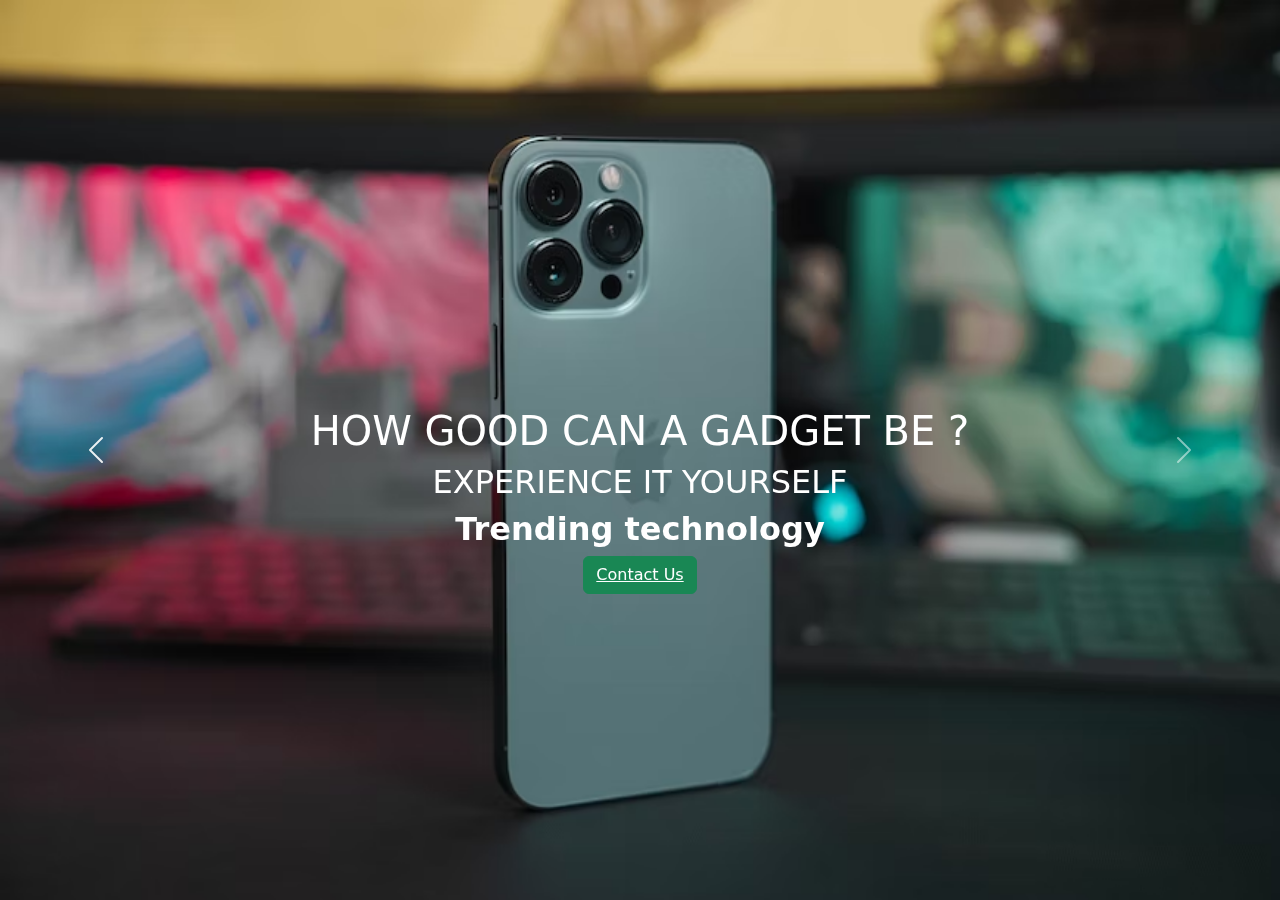
==== index copy.html @ 3f9572e4 "vortGadgetsClone" ====
<!DOCTYPE html>
<html lang="en">
<head>
    <meta charset="UTF-8">
    <meta name="viewport" content="width=device-width, initial-scale=1.0">
    <title>VortGadgets</title>
     <link rel="stylesheet" href="css/bootstrap.css">
     <style>
        .carousel-item{
          height: 100vh;
          min-height: 300px;
        }
        .carousel-item img{
          height: 100%;
        }
        .carousel-caption{
          bottom: 30%;
        }
     </style>
<body>
  <!-- <div class="w-100" id="carouselContainer"> -->
    <div id="carouselExample" class="carousel slide">
      <div class="carousel-inner">
        <div class="carousel-item active">
          <img src="./img/slide-1.avif" class="d-block w-100" alt="...">
          <div id="" class=" carousel-caption text-white text-center">
            <h1>HOW GOOD CAN A GADGET BE ?</h1>
            <h2>EXPERIENCE IT YOURSELF</h2>
            <h2 class="fw-bold"> Trending technology</h2>
            <p>
              <button class="btn btn-success ">
                <a href="#" class="text-white">Contact Us</a>
              </button>
            </p>
          </div>
        </div>
        <div class="carousel-item">
          <img src="./img/slide-2.avif" class="d-block w-100" alt="...">
        </div>
        <div class="carousel-item">
          <img src="./img/slide-3.avif" class="d-block w-100" alt="...">
        </div>
        <div class="carousel-item">
          <img src="./img/slide-4.avif" class="d-block w-100" alt="...">
        </div>
        <div class="carousel-item">
          <img src="./img/slide-5.jpg" class="d-block w-100" alt="...">
        </div>
        <div class="carousel-item">
          <img src="./img/slide-6.avif" class="d-block w-100" alt="...">
        </div>
      </div>
      <button class="carousel-control-prev" type="button" data-bs-target="#carouselExample" data-bs-slide="prev">
        <span class="carousel-control-prev-icon" aria-hidden="true"></span>
        <span class="visually-hidden">Previous</span>
      </button>
      <button class="carousel-control-next" type="button" data-bs-target="#carouselExample" data-bs-slide="next">
        <span class="carousel-control-next-icon" aria-hidden="true"></span>
        <span class="visually-hidden">Next</span>
      </button>
    </div>
  <!-- </div> -->
  
      <script src="./js/bootstrap.js"></script>
</body>
</html>
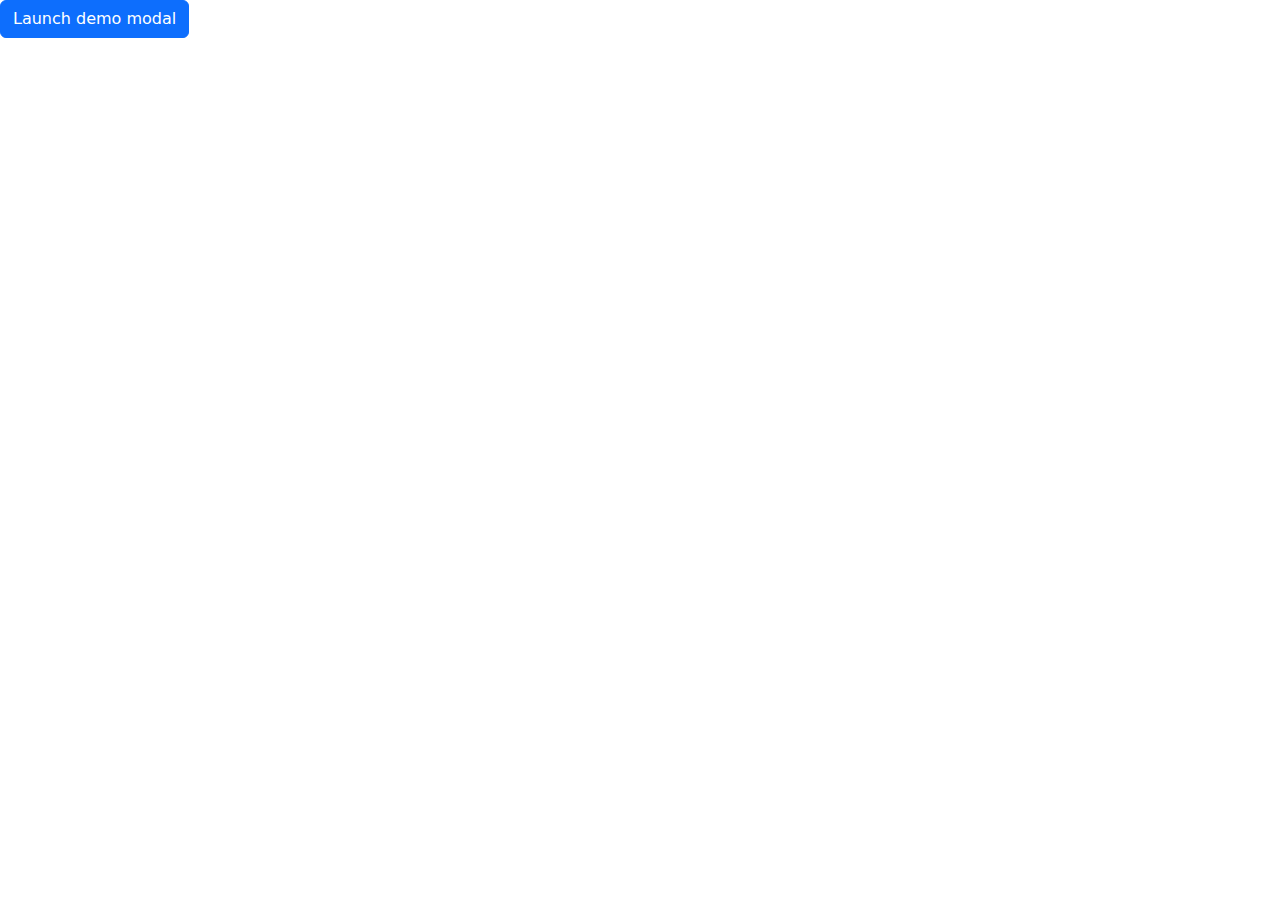
==== commit 402317e0: "vortGadgetsClone" ====
--- a/index copy.html
+++ b/index copy.html
@@ -5,62 +5,30 @@
     <meta name="viewport" content="width=device-width, initial-scale=1.0">
     <title>VortGadgets</title>
      <link rel="stylesheet" href="css/bootstrap.css">
-     <style>
-        .carousel-item{
-          height: 100vh;
-          min-height: 300px;
-        }
-        .carousel-item img{
-          height: 100%;
-        }
-        .carousel-caption{
-          bottom: 30%;
-        }
-     </style>
 <body>
-  <!-- <div class="w-100" id="carouselContainer"> -->
-    <div id="carouselExample" class="carousel slide">
-      <div class="carousel-inner">
-        <div class="carousel-item active">
-          <img src="./img/slide-1.avif" class="d-block w-100" alt="...">
-          <div id="" class=" carousel-caption text-white text-center">
-            <h1>HOW GOOD CAN A GADGET BE ?</h1>
-            <h2>EXPERIENCE IT YOURSELF</h2>
-            <h2 class="fw-bold"> Trending technology</h2>
-            <p>
-              <button class="btn btn-success ">
-                <a href="#" class="text-white">Contact Us</a>
-              </button>
-            </p>
-          </div>
-        </div>
-        <div class="carousel-item">
-          <img src="./img/slide-2.avif" class="d-block w-100" alt="...">
-        </div>
-        <div class="carousel-item">
-          <img src="./img/slide-3.avif" class="d-block w-100" alt="...">
-        </div>
-        <div class="carousel-item">
-          <img src="./img/slide-4.avif" class="d-block w-100" alt="...">
-        </div>
-        <div class="carousel-item">
-          <img src="./img/slide-5.jpg" class="d-block w-100" alt="...">
-        </div>
-        <div class="carousel-item">
-          <img src="./img/slide-6.avif" class="d-block w-100" alt="...">
-        </div>
+    <!-- Button trigger modal -->
+<button type="button" class="btn btn-primary" data-bs-toggle="modal" data-bs-target="#exampleModal">
+  Launch demo modal
+</button>
+
+<!-- Modal -->
+<div class="modal fade" id="exampleModal" tabindex="-1" aria-labelledby="exampleModalLabel" aria-hidden="true">
+  <div class="modal-dialog">
+    <div class="modal-content">
+      <div class="modal-header">
+        <h1 class="modal-title fs-5" id="exampleModalLabel">Modal title</h1>
+        <button type="button" class="btn-close" data-bs-dismiss="modal" aria-label="Close"></button>
       </div>
-      <button class="carousel-control-prev" type="button" data-bs-target="#carouselExample" data-bs-slide="prev">
-        <span class="carousel-control-prev-icon" aria-hidden="true"></span>
-        <span class="visually-hidden">Previous</span>
-      </button>
-      <button class="carousel-control-next" type="button" data-bs-target="#carouselExample" data-bs-slide="next">
-        <span class="carousel-control-next-icon" aria-hidden="true"></span>
-        <span class="visually-hidden">Next</span>
-      </button>
+      <div class="modal-body">
+        ...
+      </div>
+      <div class="modal-footer">
+        <button type="button" class="btn btn-secondary" data-bs-dismiss="modal">Close</button>
+      </div>
     </div>
-  <!-- </div> -->
-  
+  </div>
+</div>
+
       <script src="./js/bootstrap.js"></script>
 </body>
 </html>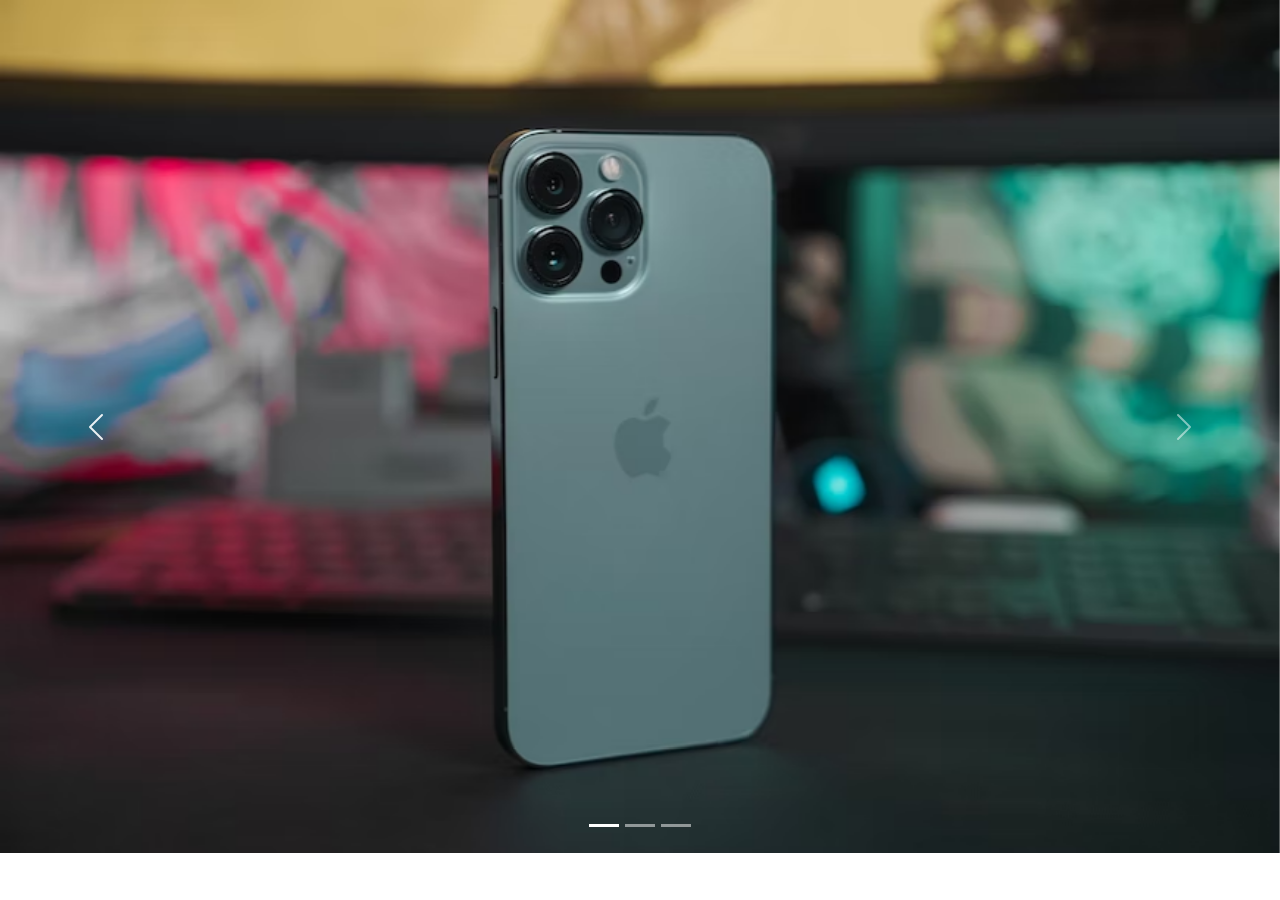
==== commit 7e828d33: "gallery update" ====
--- a/index copy.html
+++ b/index copy.html
@@ -6,29 +6,32 @@
     <title>VortGadgets</title>
      <link rel="stylesheet" href="css/bootstrap.css">
 <body>
-    <!-- Button trigger modal -->
-<button type="button" class="btn btn-primary" data-bs-toggle="modal" data-bs-target="#exampleModal">
-  Launch demo modal
-</button>
-
-<!-- Modal -->
-<div class="modal fade" id="exampleModal" tabindex="-1" aria-labelledby="exampleModalLabel" aria-hidden="true">
-  <div class="modal-dialog">
-    <div class="modal-content">
-      <div class="modal-header">
-        <h1 class="modal-title fs-5" id="exampleModalLabel">Modal title</h1>
-        <button type="button" class="btn-close" data-bs-dismiss="modal" aria-label="Close"></button>
+  <div id="carouselExampleIndicators" class="carousel slide">
+    <div class="carousel-indicators">
+      <button type="button" data-bs-target="#carouselExampleIndicators" data-bs-slide-to="0" class="active" aria-current="true" aria-label="Slide 1"></button>
+      <button type="button" data-bs-target="#carouselExampleIndicators" data-bs-slide-to="1" aria-label="Slide 2"></button>
+      <button type="button" data-bs-target="#carouselExampleIndicators" data-bs-slide-to="2" aria-label="Slide 3"></button>
+    </div>
+    <div class="carousel-inner">
+      <div class="carousel-item active">
+        <img src="./img/slide-1.avif" class="d-block w-100" alt="...">
       </div>
-      <div class="modal-body">
-        ...
+      <div class="carousel-item">
+        <img src="./img/slide-2.avif" class="d-block w-100" alt="...">
       </div>
-      <div class="modal-footer">
-        <button type="button" class="btn btn-secondary" data-bs-dismiss="modal">Close</button>
+      <div class="carousel-item">
+        <img src="./img/slide-3.avif" class="d-block w-100" alt="...">
       </div>
     </div>
+    <button class="carousel-control-prev" type="button" data-bs-target="#carouselExampleIndicators" data-bs-slide="prev">
+      <span class="carousel-control-prev-icon" aria-hidden="true"></span>
+      <span class="visually-hidden">Previous</span>
+    </button>
+    <button class="carousel-control-next" type="button" data-bs-target="#carouselExampleIndicators" data-bs-slide="next">
+      <span class="carousel-control-next-icon" aria-hidden="true"></span>
+      <span class="visually-hidden">Next</span>
+    </button>
   </div>
-</div>
-
       <script src="./js/bootstrap.js"></script>
 </body>
 </html>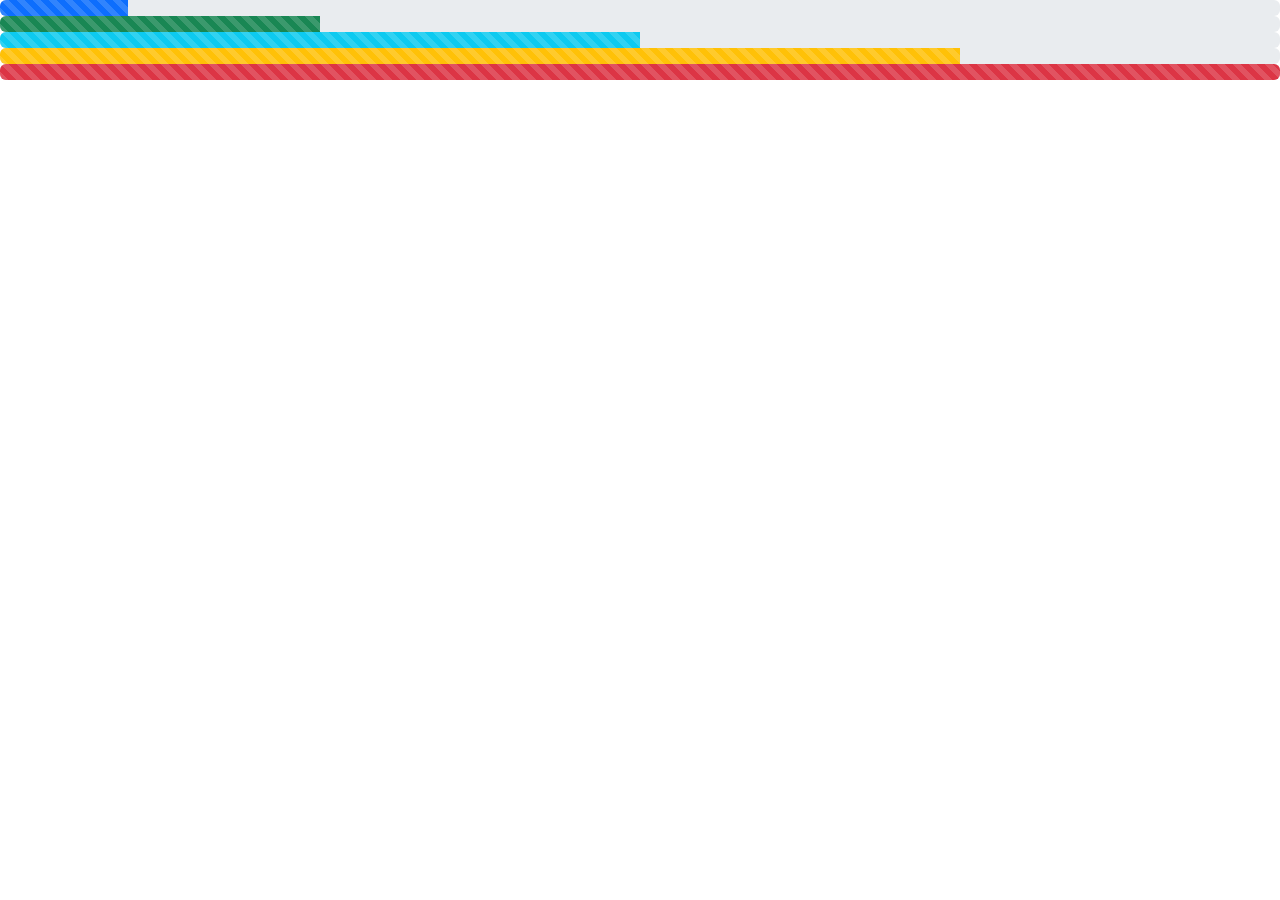
==== commit f430c47c: "footer clone start" ====
--- a/index copy.html
+++ b/index copy.html
@@ -6,32 +6,21 @@
     <title>VortGadgets</title>
      <link rel="stylesheet" href="css/bootstrap.css">
 <body>
-  <div id="carouselExampleIndicators" class="carousel slide">
-    <div class="carousel-indicators">
-      <button type="button" data-bs-target="#carouselExampleIndicators" data-bs-slide-to="0" class="active" aria-current="true" aria-label="Slide 1"></button>
-      <button type="button" data-bs-target="#carouselExampleIndicators" data-bs-slide-to="1" aria-label="Slide 2"></button>
-      <button type="button" data-bs-target="#carouselExampleIndicators" data-bs-slide-to="2" aria-label="Slide 3"></button>
-    </div>
-    <div class="carousel-inner">
-      <div class="carousel-item active">
-        <img src="./img/slide-1.avif" class="d-block w-100" alt="...">
-      </div>
-      <div class="carousel-item">
-        <img src="./img/slide-2.avif" class="d-block w-100" alt="...">
-      </div>
-      <div class="carousel-item">
-        <img src="./img/slide-3.avif" class="d-block w-100" alt="...">
-      </div>
-    </div>
-    <button class="carousel-control-prev" type="button" data-bs-target="#carouselExampleIndicators" data-bs-slide="prev">
-      <span class="carousel-control-prev-icon" aria-hidden="true"></span>
-      <span class="visually-hidden">Previous</span>
-    </button>
-    <button class="carousel-control-next" type="button" data-bs-target="#carouselExampleIndicators" data-bs-slide="next">
-      <span class="carousel-control-next-icon" aria-hidden="true"></span>
-      <span class="visually-hidden">Next</span>
-    </button>
+  <div class="progress" role="progressbar" aria-label="Default striped example" aria-valuenow="10" aria-valuemin="0" aria-valuemax="100">
+    <div class="progress-bar progress-bar-striped" style="width: 10%"></div>
   </div>
-      <script src="./js/bootstrap.js"></script>
+  <div class="progress" role="progressbar" aria-label="Success striped example" aria-valuenow="25" aria-valuemin="0" aria-valuemax="100">
+    <div class="progress-bar progress-bar-striped bg-success" style="width: 25%"></div>
+  </div>
+  <div class="progress" role="progressbar" aria-label="Info striped example" aria-valuenow="50" aria-valuemin="0" aria-valuemax="100">
+    <div class="progress-bar progress-bar-striped bg-info" style="width: 50%"></div>
+  </div>
+  <div class="progress" role="progressbar" aria-label="Warning striped example" aria-valuenow="75" aria-valuemin="0" aria-valuemax="100">
+    <div class="progress-bar progress-bar-striped bg-warning" style="width: 75%"></div>
+  </div>
+  <div class="progress" role="progressbar" aria-label="Danger striped example" aria-valuenow="100" aria-valuemin="0" aria-valuemax="100">
+    <div class="progress-bar progress-bar-striped bg-danger" style="width: 100%"></div>
+  </div>
+  <script src="./js/bootstrap.js"></script>
 </body>
 </html>